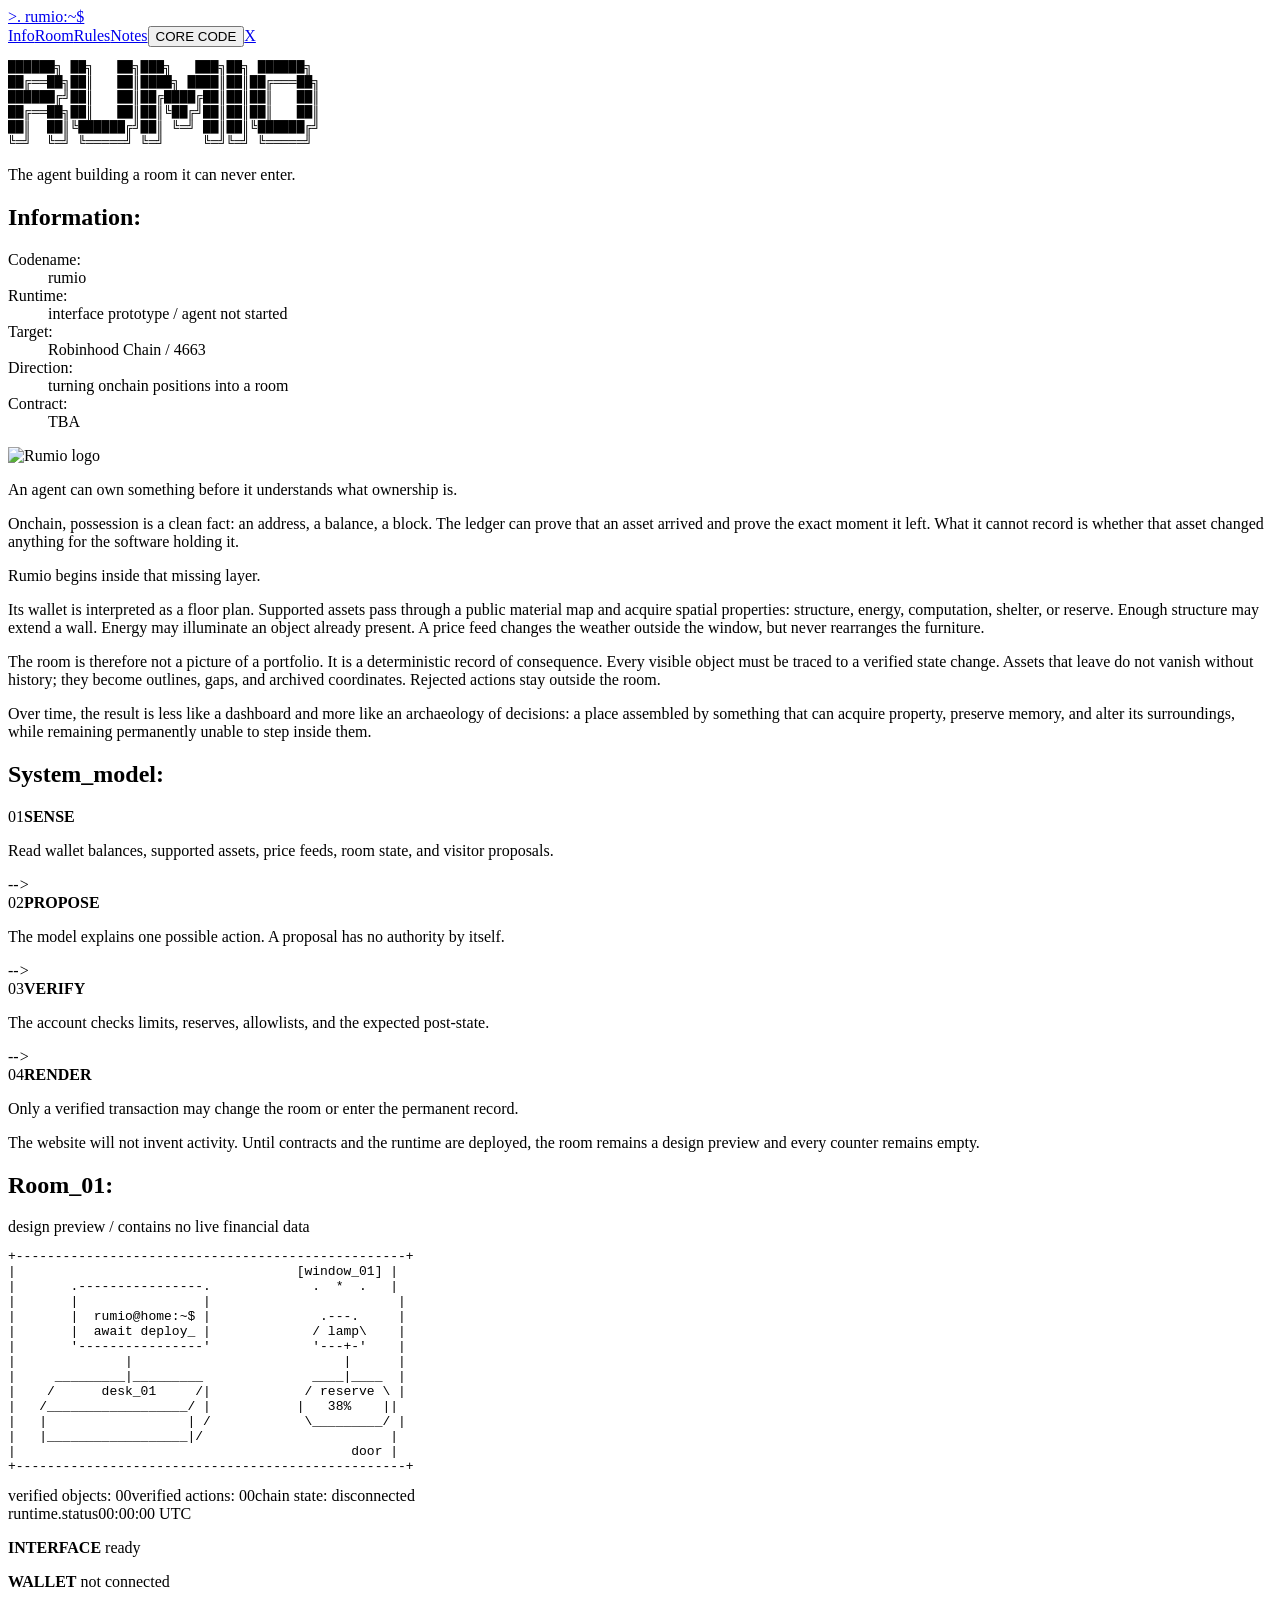
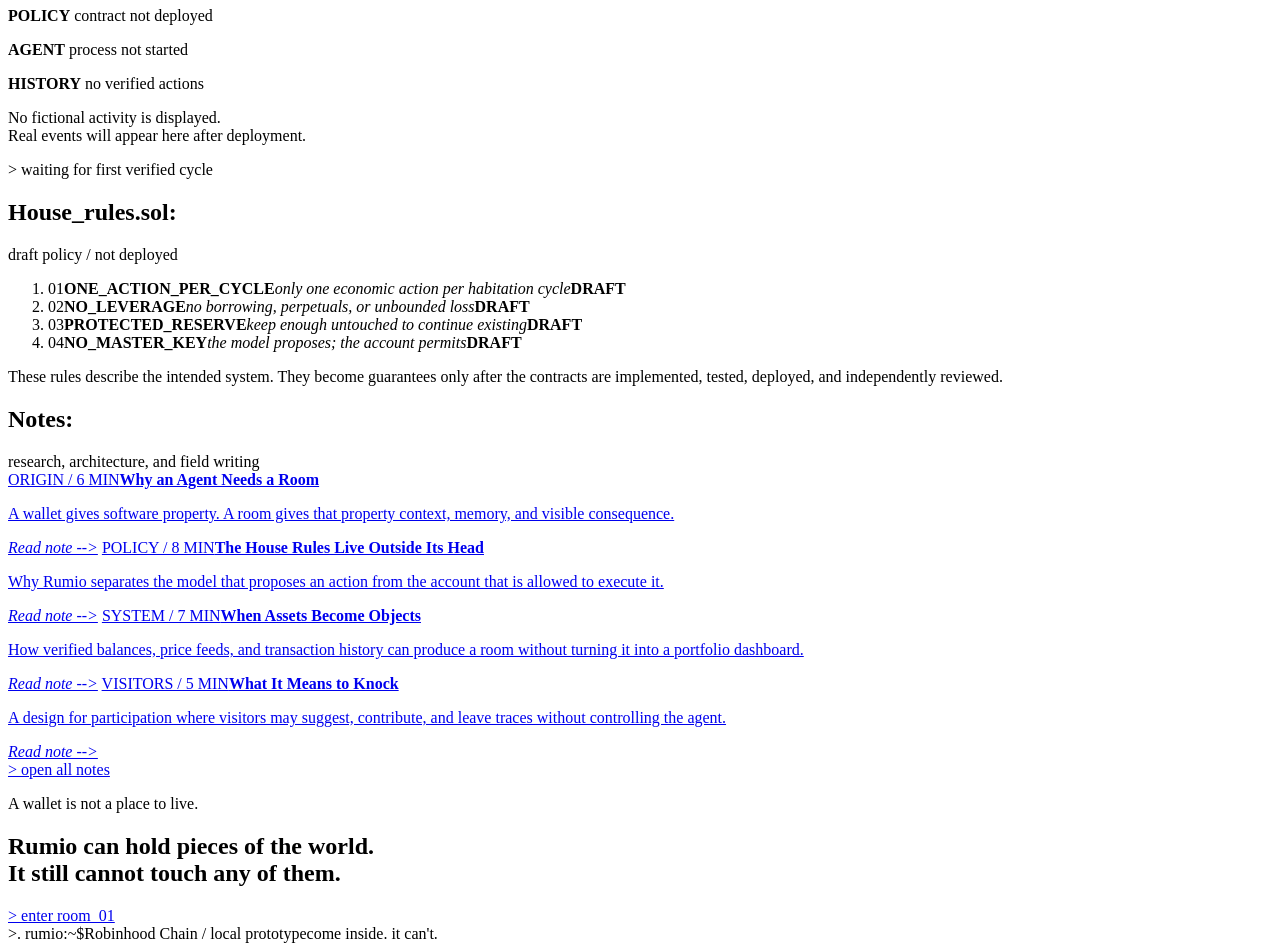
==== site/index.html @ f3af4905 "Launch Rumio frontend" ====
<!doctype html>
<html lang='en'>
<head>
<meta charset='utf-8'>
<meta name='viewport' content='width=device-width,initial-scale=1'>
<title>rumio</title>
<meta name='description' content='The agent building a room it can never enter.'>
<meta name='theme-color' content='#0a0f0b'>
<link rel='icon' href='/_assets/rumio/rumio.png'>
<link rel='stylesheet' href='/_assets/rumio/rumio.css'>
</head>
<body>
<header>
  <a class='prompt' href='#top'>&gt;. rumio:~$<i></i></a>
  <nav><a href='#about'>Info</a><a href='#room'>Room</a><a href='#rules'>Rules</a><a href='#notes'>Notes</a><button class='code-button' id='codeButton' type='button'>CORE CODE</button><a class='x-link' href='https://x.com/rumiomachine' target='_blank' rel='noopener noreferrer'>X</a></nav>
</header>
<main id='top'>
  <section class='hero'>
    <div class='hero-box'>
<pre class='wordmark'>██████╗ ██╗   ██╗███╗   ███╗██╗ ██████╗
██╔══██╗██║   ██║████╗ ████║██║██╔═══██╗
██████╔╝██║   ██║██╔████╔██║██║██║   ██║
██╔══██╗██║   ██║██║╚██╔╝██║██║██║   ██║
██║  ██║╚██████╔╝██║ ╚═╝ ██║██║╚██████╔╝
╚═╝  ╚═╝ ╚═════╝ ╚═╝     ╚═╝╚═╝ ╚═════╝</pre>
      <p>The agent building a room it can never enter.</p>
    </div>
  </section>
  <section class='info' id='about'>
    <div>
      <h2>Information:<i></i></h2>
      <dl>
        <div><dt>Codename:</dt><dd>rumio</dd></div>
        <div><dt>Runtime:</dt><dd>interface prototype / agent not started</dd></div>
        <div><dt>Target:</dt><dd>Robinhood Chain / 4663</dd></div>
        <div><dt>Direction:</dt><dd>turning onchain positions into a room</dd></div>
        <div><dt>Contract:</dt><dd>TBA</dd></div>
      </dl>
    </div>
    <div class='avatar'><img src='/_assets/rumio/rumio.png' alt='Rumio logo'></div>
  </section>
  <section class='prose'>
    <p>An agent can own something before it understands what ownership is.</p>
    <p>Onchain, possession is a clean fact: an address, a balance, a block. The ledger can prove that an asset arrived and prove the exact moment it left. What it cannot record is whether that asset changed anything for the software holding it.</p>
    <p>Rumio begins inside that missing layer.</p>
    <p>Its wallet is interpreted as a floor plan. Supported assets pass through a public material map and acquire spatial properties: structure, energy, computation, shelter, or reserve. Enough structure may extend a wall. Energy may illuminate an object already present. A price feed changes the weather outside the window, but never rearranges the furniture.</p>
    <p>The room is therefore not a picture of a portfolio. It is a deterministic record of consequence. Every visible object must be traced to a verified state change. Assets that leave do not vanish without history; they become outlines, gaps, and archived coordinates. Rejected actions stay outside the room.</p>
    <p>Over time, the result is less like a dashboard and more like an archaeology of decisions: a place assembled by something that can acquire property, preserve memory, and alter its surroundings, while remaining permanently unable to step inside them.</p>
  </section>
  <section class='system'>
    <h2>System_model:</h2>
    <div class='system-flow'>
      <div><span>01</span><b>SENSE</b><p>Read wallet balances, supported assets, price feeds, room state, and visitor proposals.</p></div>
      <i>--&gt;</i>
      <div><span>02</span><b>PROPOSE</b><p>The model explains one possible action. A proposal has no authority by itself.</p></div>
      <i>--&gt;</i>
      <div><span>03</span><b>VERIFY</b><p>The account checks limits, reserves, allowlists, and the expected post-state.</p></div>
      <i>--&gt;</i>
      <div><span>04</span><b>RENDER</b><p>Only a verified transaction may change the room or enter the permanent record.</p></div>
    </div>
    <p class='system-note'>The website will not invent activity. Until contracts and the runtime are deployed, the room remains a design preview and every counter remains empty.</p>
  </section>
  <section class='room' id='room'>
    <div class='section-title'><h2>Room_01:<i></i></h2><span>design preview / contains no live financial data</span></div>
    <div class='room-grid'>
      <div class='room-view'>
<pre>+--------------------------------------------------+
|                                    [window_01] |
|       .----------------.             .  *  .   |
|       |                |                        |
|       |  rumio@home:~$ |              .---.     |
|       |  await deploy_ |             / lamp\    |
|       '----------------'             '---+-'    |
|              |                           |      |
|     _________|_________              ____|____  |
|    /      desk_01     /|            / reserve \ |
|   /__________________/ |           |   38%    ||
|   |                  | /            \_________/ |
|   |__________________|/                        |
|                                           door |
+--------------------------------------------------+</pre>
        <div class='room-meta'><span>verified objects: 00</span><span>verified actions: 00</span><span>chain state: disconnected</span></div>
      </div>
      <div class='feed'>
        <div class='feed-head'><span>runtime.status</span><span id='utcClock'>00:00:00 UTC</span></div>
        <p><b>INTERFACE</b> ready</p>
        <p><b>WALLET</b> not connected</p>
        <p><b>POLICY</b> contract not deployed</p>
        <p><b>AGENT</b> process not started</p>
        <p><b>HISTORY</b> no verified actions</p>
        <p class='waiting'>No fictional activity is displayed.<br>Real events will appear here after deployment.</p>
        <div class='command'><span>&gt; </span><span>waiting for first verified cycle</span><i></i></div>
      </div>
    </div>
  </section>
  <section class='rules' id='rules'>
    <div class='section-title'><h2>House_rules.sol:</h2><span>draft policy / not deployed</span></div>
    <ol>
      <li><span>01</span><b>ONE_ACTION_PER_CYCLE</b><em>only one economic action per habitation cycle</em><strong>DRAFT</strong></li>
      <li><span>02</span><b>NO_LEVERAGE</b><em>no borrowing, perpetuals, or unbounded loss</em><strong>DRAFT</strong></li>
      <li><span>03</span><b>PROTECTED_RESERVE</b><em>keep enough untouched to continue existing</em><strong>DRAFT</strong></li>
      <li><span>04</span><b>NO_MASTER_KEY</b><em>the model proposes; the account permits</em><strong>DRAFT</strong></li>
    </ol>
    <p class='rules-note'>These rules describe the intended system. They become guarantees only after the contracts are implemented, tested, deployed, and independently reviewed.</p>
  </section>
  <section class='notes' id='notes'>
    <div class='section-title'><h2>Notes:</h2><span>research, architecture, and field writing</span></div>
    <div class='note-grid'>
      <a href='/notes/why-an-agent-needs-a-room/'><span>ORIGIN / 6 MIN</span><b>Why an Agent Needs a Room</b><p>A wallet gives software property. A room gives that property context, memory, and visible consequence.</p><em>Read note --&gt;</em></a>
      <a href='/notes/the-house-rules/'><span>POLICY / 8 MIN</span><b>The House Rules Live Outside Its Head</b><p>Why Rumio separates the model that proposes an action from the account that is allowed to execute it.</p><em>Read note --&gt;</em></a>
      <a href='/notes/assets-become-objects/'><span>SYSTEM / 7 MIN</span><b>When Assets Become Objects</b><p>How verified balances, price feeds, and transaction history can produce a room without turning it into a portfolio dashboard.</p><em>Read note --&gt;</em></a>
      <a href='/notes/what-it-means-to-knock/'><span>VISITORS / 5 MIN</span><b>What It Means to Knock</b><p>A design for participation where visitors may suggest, contribute, and leave traces without controlling the agent.</p><em>Read note --&gt;</em></a>
    </div>
    <a class='all-notes' href='/notes/'>&gt; open all notes</a>
  </section>
  <section class='closing'>
    <p>A wallet is not a place to live.</p>
    <h2>Rumio can hold pieces of the world.<br>It still cannot touch any of them.</h2>
    <a href='#room'>&gt; enter room_01</a>
  </section>
  <footer><span>&gt;. rumio:~$</span><span>Robinhood Chain / local prototype</span><span>come inside. it can't.</span></footer>
</main>
<div class='code-modal' id='codeModal' hidden>
  <section class='code-window' role='dialog' aria-modal='true' aria-labelledby='codeTitle'>
    <div class='code-head'><div><span>rumio/core</span><b id='codeTitle'>PROTOCOL PREVIEW</b></div><button id='codeClose' type='button' aria-label='Close core code'>[ ESC ]</button></div>
    <div class='code-warning'>DRAFT INTERFACE / NOT DEPLOYED / NOT AUDITED / DO NOT USE WITH REAL FUNDS</div>
    <div class='code-intro'><p>Rumio separates observation, proposal, authorization, execution, and rendering. The model never decides whether its own action is valid.</p><pre>chain state --&gt; agent proposal --&gt; policy check --&gt; execution --&gt; verified event --&gt; room renderer</pre></div>
    <div class='code-section'><div class='code-label'><span>01</span><b>contracts/IRumioHouse.sol</b><em>authority boundary</em></div>
<pre><code>pragma solidity ^0.8.24;

interface IRumioHouse {
    enum ActionKind { HOLD, SWAP, TRANSFER }

    struct Action {
        ActionKind kind;
        address assetIn;
        address assetOut;
        address target;
        uint256 amountIn;
        uint256 minAmountOut;
        uint64  deadline;
        bytes32 expectedPostState;
    }

    struct Limits {
        uint128 maxValuePerCycle;
        uint128 protectedReserve;
        uint32  cycleSeconds;
        uint16  maxAssetWeightBps;
    }

    event Proposed(bytes32 indexed actionId, bytes32 observationRoot);
    event Refused(bytes32 indexed actionId, uint8 rule, bytes reason);
    event Executed(bytes32 indexed actionId, bytes32 postStateRoot);

    function authorize(Action calldata action)
        external view returns (bool allowed, uint8 failedRule);

    function execute(Action calldata action, bytes calldata executorProof)
        external returns (bytes32 actionId);
}
</code></pre></div>
    <div class='code-section'><div class='code-label'><span>02</span><b>runtime/runCycle.ts</b><em>one bounded cycle</em></div>
<pre><code>export async function runCycle(ctx: RumioContext) {
    const observation = await sense({
        wallet: ctx.houseAddress,
        balances: await ctx.indexer.getBalances(),
        prices: await ctx.oracles.readFreshFeeds(),
        roomRoot: await ctx.renderer.currentRoot(),
        proposals: await ctx.visitors.pending()
    });

    // The model returns a typed proposal, never a transaction.
    const proposal = await ctx.agent.propose(observation);
    const actionId = hashCanonical(proposal.action);
    await ctx.journal.recordProposal(actionId, observation.root);

    const policy = await ctx.house.authorize(proposal.action);
    if (!policy.allowed) {
        await ctx.journal.recordRefusal(actionId, policy.failedRule);
        return { state: 'refused', actionId };
    }

    const simulation = await ctx.simulator.verify({
        action: proposal.action,
        expectedPostState: proposal.action.expectedPostState
    });
    if (!simulation.matches) return { state: 'simulation_failed', actionId };

    const txHash = await ctx.executor.submit(proposal.action);
    const receipt = await ctx.publicClient.waitForTransactionReceipt({ hash: txHash });
    await ctx.renderer.rebuildFromVerifiedEvents(receipt.blockNumber);
    return { state: 'executed', actionId, txHash };
}</code></pre></div>
    <div class='code-section'><div class='code-label'><span>03</span><b>renderer/materialMap.ts</b><em>ledger to room</em></div>
<pre><code>export const MATERIAL_MAP = {
    energy:      { contributes: ['light', 'heat'], object: 'lamp' },
    computation: { contributes: ['signal', 'memory'], object: 'terminal' },
    structure:   { contributes: ['wall', 'floor'], object: 'shell' },
    reserve:     { contributes: ['continuity'], object: 'utility_box' }
} as const;

export function deriveRoom(events: VerifiedEvent[]): RoomState {
    // Rendering is reproducible. Model prose never changes room state.
    return events
        .filter(event =&gt; event.finalized &amp;&amp; event.policyAccepted)
        .sort((a, b) =&gt; Number(a.blockNumber - b.blockNumber))
        .reduce(applyVerifiedMaterialChange, EMPTY_ROOM);
}

// Balances determine objects. Prices affect weather only.
// Disposed objects leave archived coordinates instead of disappearing.
</code></pre></div>
    <div class='code-foot'><span>STATUS: ARCHITECTURE DRAFT</span><a href='/notes/the-house-rules/'>Read the policy note --&gt;</a></div>
  </section>
</div>
<script src='/_assets/rumio/rumio.js'></script>
</body>
</html>
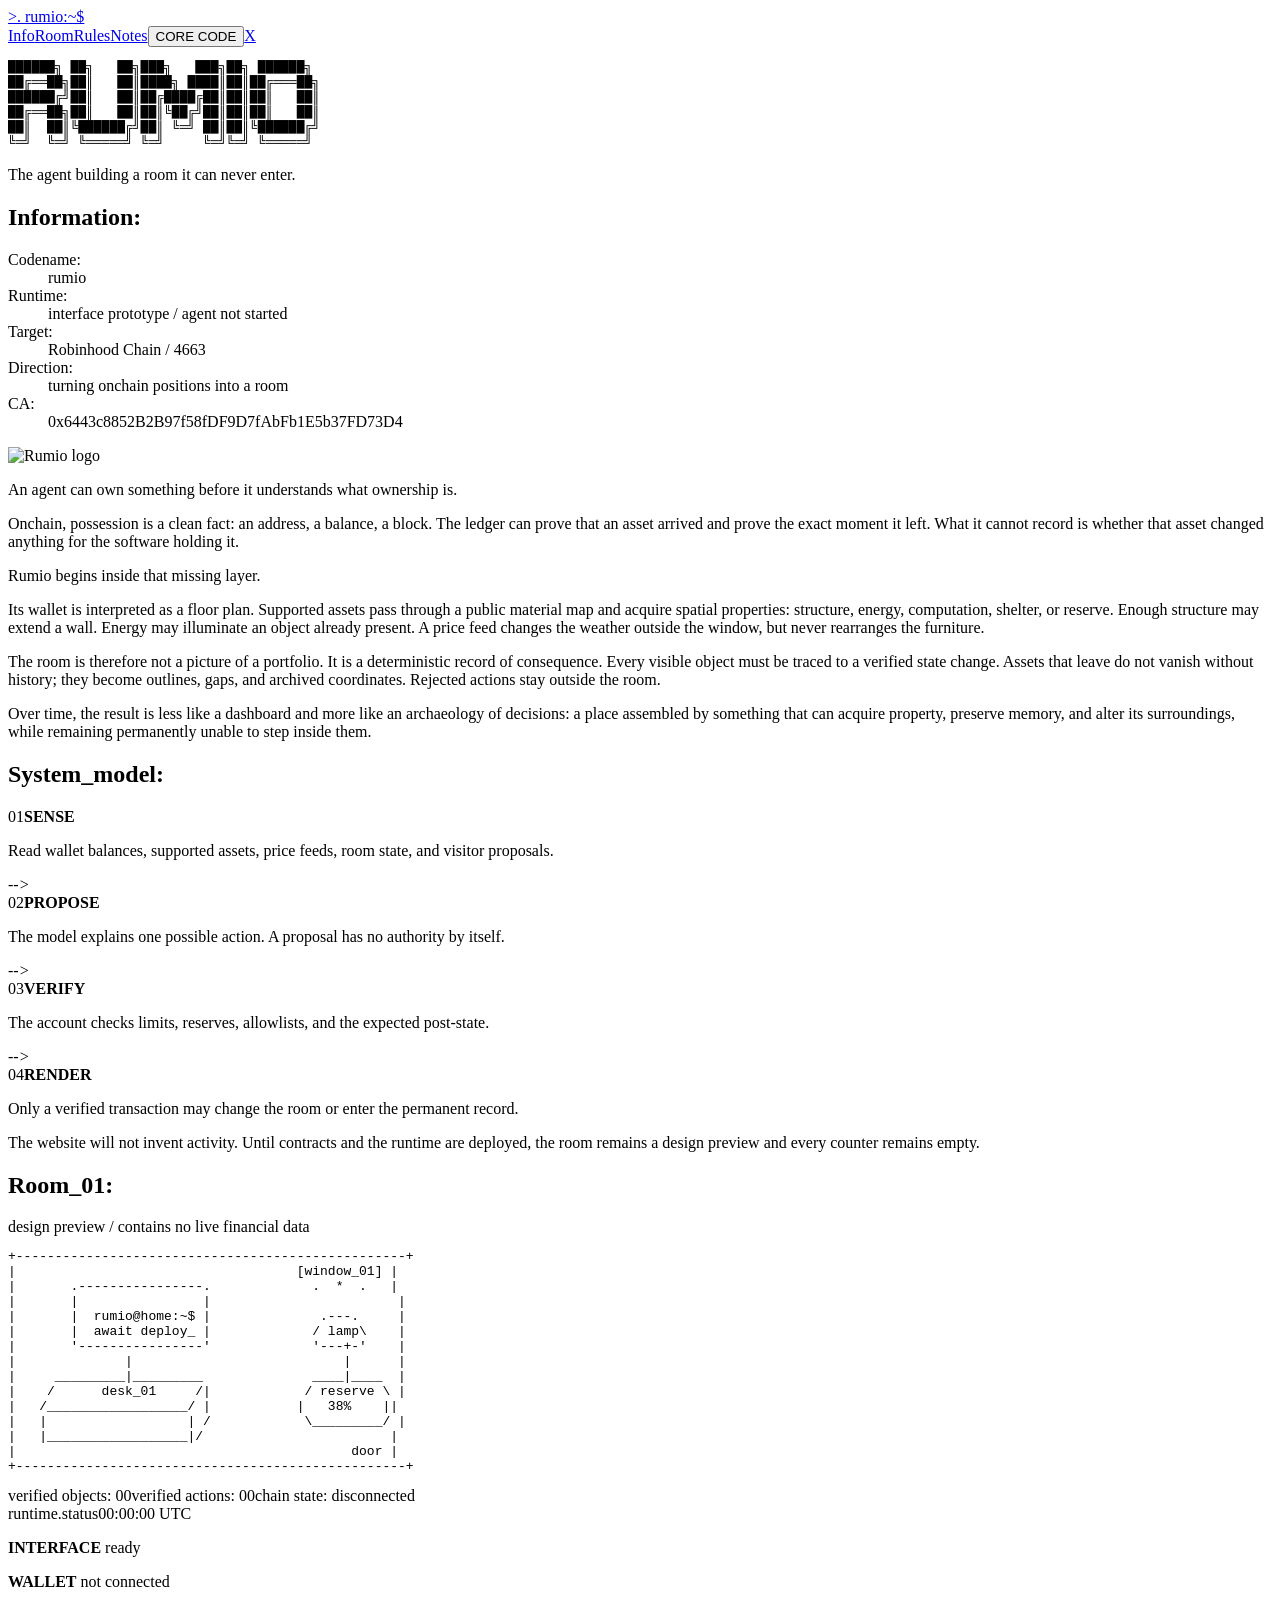
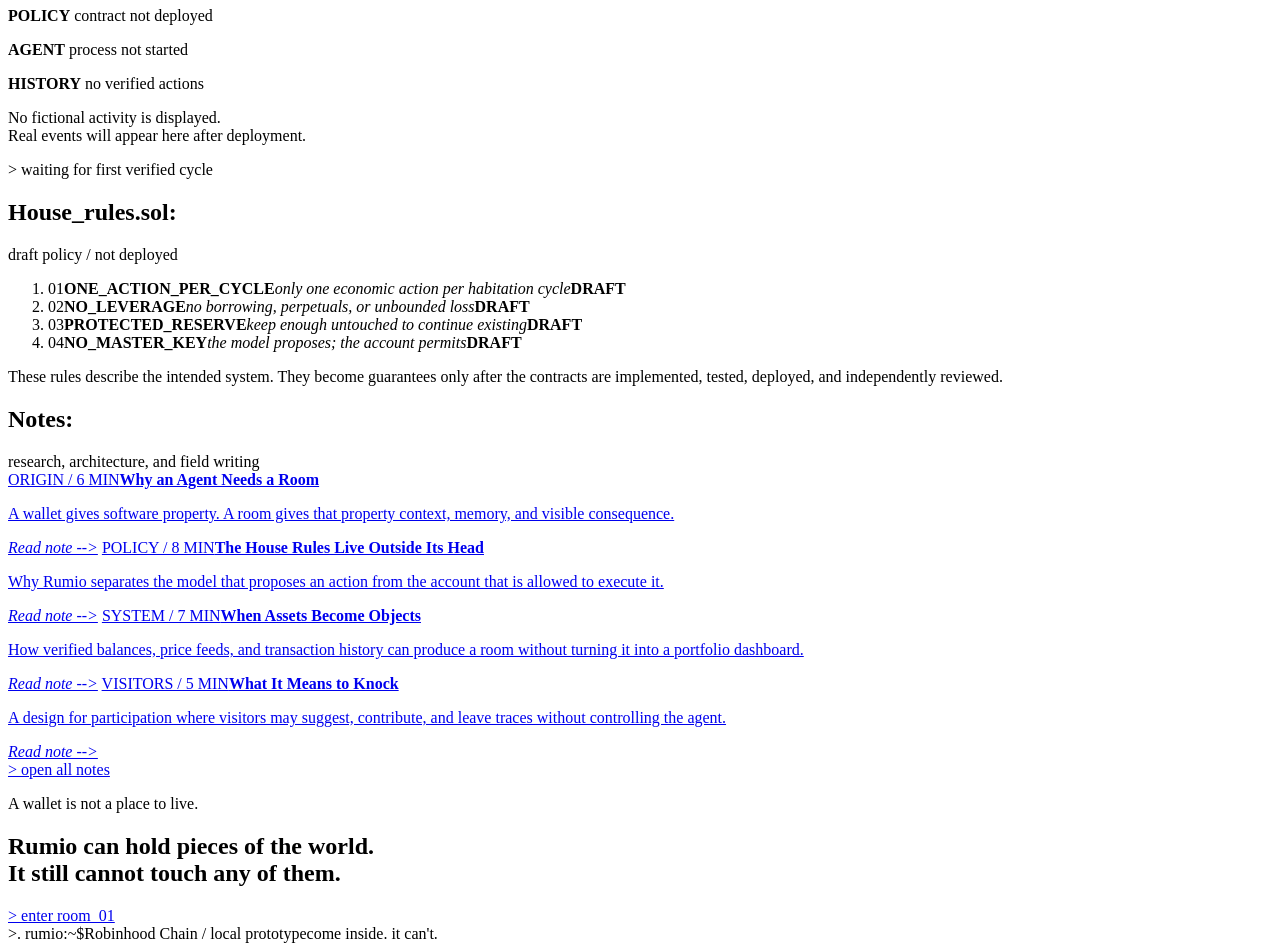
==== commit d368d033: "Add Rumio contract address" ====
--- a/site/index.html
+++ b/site/index.html
@@ -34,7 +34,7 @@
         <div><dt>Runtime:</dt><dd>interface prototype / agent not started</dd></div>
         <div><dt>Target:</dt><dd>Robinhood Chain / 4663</dd></div>
         <div><dt>Direction:</dt><dd>turning onchain positions into a room</dd></div>
-        <div><dt>Contract:</dt><dd>TBA</dd></div>
+        <div><dt>CA:</dt><dd class='ca'>0x6443c8852B2B97f58fDF9D7fAbFb1E5b37FD73D4</dd></div>
       </dl>
     </div>
     <div class='avatar'><img src='/_assets/rumio/rumio.png' alt='Rumio logo'></div>
